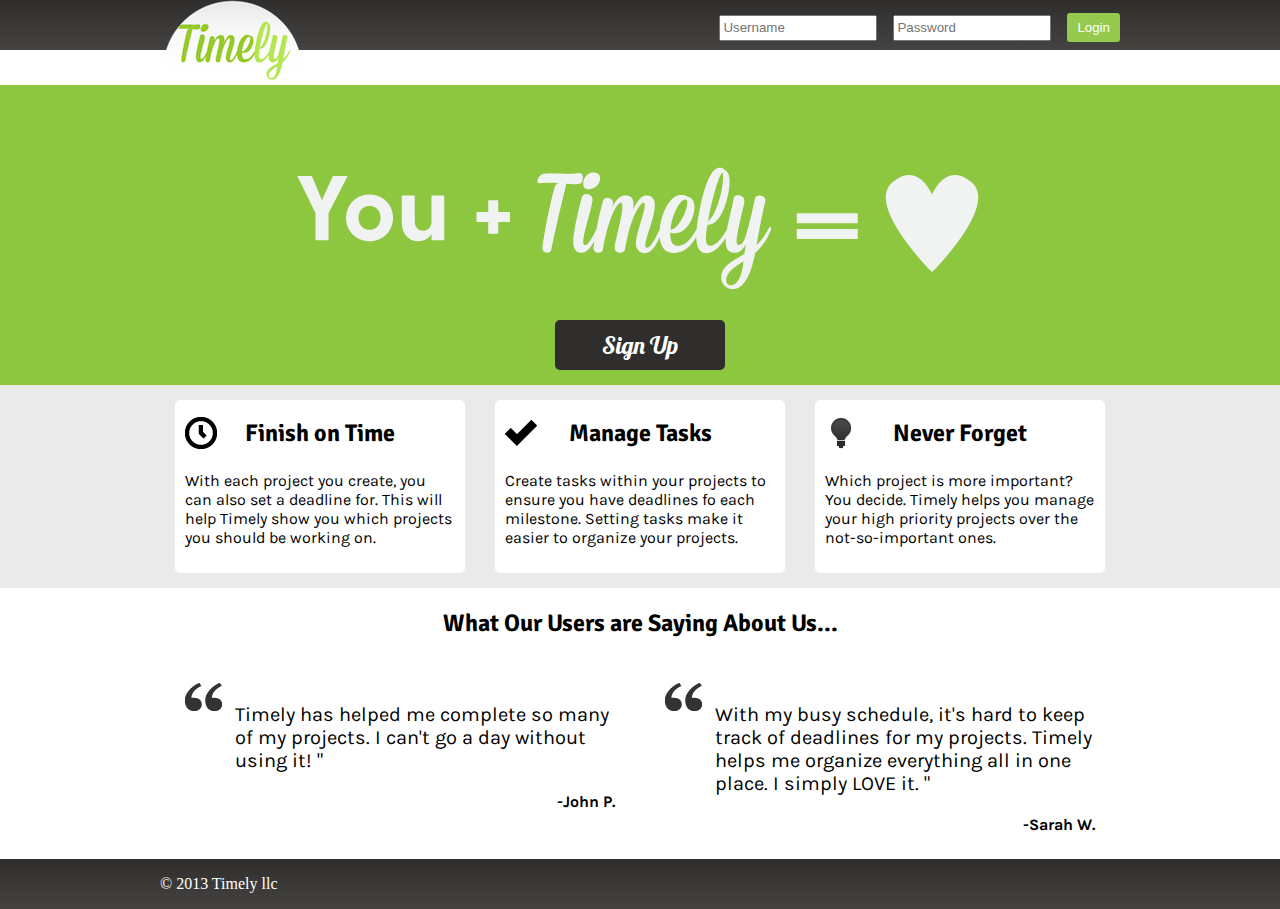
==== Timely Site/index.html @ ec82e1c2 "added timely site" ====
<!DOCTYPE html>
<html lang = 'en'>
<head>
    <meta charset = 'utf-8'>
    <title>Timely</title>
    <link rel = 'stylesheet' href = 'css/styles.css' type = 'text/css'>

    <link href='http://fonts.googleapis.com/css?family=Lobster' rel='stylesheet' type='text/css'>
    <link href='http://fonts.googleapis.com/css?family=Signika+Negative:400,600' rel='stylesheet' type='text/css'>
    <link href='http://fonts.googleapis.com/css?family=Karla:400,700' rel='stylesheet' type='text/css'>
</head>
<body>
    <div id = 'heading'>
        <div>
            <div class = 'wrapper'>
                <a href = 'index.html'><img src = 'images/timely-logo.png'></a>
            </div>
            <form>
                <input type = 'text' name = 'username' placeholder = 'Username'>
                <input type = 'password' name = 'password' placeholder = 'Password'>
                <input type = 'submit' name = 'submit' value = 'Login'>
            </form>
        </div>
    </div>
    <div id = 'cta-back'>
        <div class = 'wrapper'>
            <div id = 'cta'>
                <a href = '#' id = 'sign-up-button'>Sign Up</a>
                <div id = 'sign-up'>
                    <h1>Sign up for FREE.</h1>
                    <img src = 'images/cancel.png' id ='cancel-pic'>
                    <form>
                        <div class = 'sign'>
                            <label for = 'username'>Username</label>
                            <input type = 'text' id = 'username' name = 'username' placeholder ='example123'>
                        </div>
                        <div class = 'sign'>
                            <label for = 'email'>Email</label>
                            <input type = 'text' id = 'email' name = 'email' placeholder ='example@example.com'>
                        </div>
                        <div class = 'sign'>
                            <label for = 'password'>Password</label>
                            <input type = 'password' id = 'password' name = 'password' placeholder ='******'>
                        </div>
                        <div class = 'sign'>
                            <input type = 'submit' name = 'submit' id = 'submit' value = 'Sign Up'>
                        </div>
                    </form>
                </div>
            </div>
        </div>
    </div>
    <div id = 'features'>
        <div class = 'wrapper'>
            <div class = 'feature one'>
                <h2>Finish on Time</h2>
                <p>With each project you create, you can also set a deadline for. This will help Timely show you which projects you should be working on.</p>
            </div>
            <div class = 'feature two'>
                <h2>Manage Tasks</h2>
                <p>Create tasks within your projects to ensure you have deadlines fo each milestone. Setting tasks make it easier to organize your projects.</p>
            </div>
            <div class = 'feature three'>
                <h2>Never Forget</h2>
                <p>Which project is more important? You decide. Timely helps you manage your high priority projects over the not-so-important ones.  </p>
            </div>
        </div>
    </div>
    <div class = 'wrapper'>
        <div id = 'reviews'>
            <h2>What Our Users are Saying About Us...</h2>
            <div class = 'review'>
                <p>Timely has helped me complete so many of my projects. I can't go a day without using it! "</p>
                <p><b>-John P.</b></p>
            </div>
            <div class = 'review'>
                <p>With my busy schedule, it's hard to keep track of deadlines for my projects. Timely helps me organize everything all in one place. I simply LOVE it. "</p>
                <p><b>-Sarah W.</b></p>
            </div>
        </div>
    </div>
    <footer>
        <div class = 'wrapper'>
            <p>&copy 2013 Timely llc</p>
        </div>
    </footer>


<script type="text/javascript" src="http://ajax.googleapis.com/ajax/libs/jquery/1.8.1/jquery.min.js"></script>
<script type = 'text/javascript' src = 'js/main.js'></script>
</body>
</html>
---- Timely Site/css/styles.css ----
html, body{
    margin: 0;
    padding: 0;
    border: 0;
}

.wrapper{
    width: 960px;
    margin: 0 auto;
}

/*--------------------------------------- HEADING -----------------------------------------------
----------------------------------------------------------------------------------------------*/

#heading{
    width: 100%;
    clear: both;
    background: #2f2e2d; /* Old browsers */
    background: -moz-linear-gradient(top,  #2f2e2d 0%, #444342 99%); /* FF3.6+ */
    background: -webkit-gradient(linear, left top, left bottom, color-stop(0%,#2f2e2d), color-stop(99%,#444342)); /* Chrome,Safari4+ */
    background: -webkit-linear-gradient(top,  #2f2e2d 0%,#444342 99%); /* Chrome10+,Safari5.1+ */
    background: -o-linear-gradient(top,  #2f2e2d 0%,#444342 99%); /* Opera 11.10+ */
    background: -ms-linear-gradient(top,  #2f2e2d 0%,#444342 99%); /* IE10+ */
    background: linear-gradient(to bottom,  #2f2e2d 0%,#444342 99%); /* W3C */
    filter: progid:DXImageTransform.Microsoft.gradient( startColorstr='#2f2e2d', endColorstr='#444342',GradientType=0 ); /* IE6-9 */
    overflow: auto;
    height: 50px;
    margin-bottom: 35px;
}

#heading > div{
    width: 960px;
    margin: 0 auto;
}

#heading .wrapper{
    width: 320px;
    float: left;
    position: absolute;

}

#heading form{
    float: right;
}

#heading form{
    margin-top: 13px;
}

#heading form input[type = 'text'],#heading form input[type = 'password']{
    width: 150px;
    height: 20px;
    margin-right: 12px;
    outline: none;
}

#heading form input[type = 'submit']{
    padding: 7px 10px;
    border: 0;
    cursor: pointer;
    background-color: #95CA4E;
    color: white;
    border-radius: 3px;
}

#heading form input[type = 'submit']:hover{
    background-color: #87AF48;
}

/*--------------------------------------- CTA -----------------------------------------------
----------------------------------------------------------------------------------------------*/

#cta{
    clear: both;
    background: url('../images/timely-cta.png') center center no-repeat;
    height: 300px;
}

#cta a{
    display: block;
    padding: 10px;
    font-size: 1.5em;
    border-radius: 5px;
    width: 150px;
    text-align: center;
    margin: 0 auto 0;
    text-decoration: none;
    color: white;
    background-color: #2F2E2D;
    position: relative;
    top: 235px;
    font-family: 'Lobster', cursive;
}

#cta a:hover{
    background-color: #383838;
}

#cta-back{
    overflow: auto;
    background-color: #8DC63F;
}

/*--------------------------------------- FEATURES -----------------------------------------------
----------------------------------------------------------------------------------------------*/

#features{
    background-color: #EAEAEA;
    overflow: auto;
}

#features .feature{
    width: 270px;
    margin: 15px;
    padding: 10px;
    float: left;
    background-color: #fff;
    border-radius: 5px;
}

#features .feature h2{
    text-align: center;
    font-family: 'Signika Negative', sans-serif;
    margin-top: 5px;
    padding: 3px 0;
}

#features .feature.one h2{
    background: url(../images/clock.png) center left no-repeat;
}
#features .feature.two h2{
    background: url(../images/check.png) center left no-repeat;
}
#features .feature.three h2{
    background: url(../images/lightbulb.png) center left no-repeat;
}

#features .feature p{
    font-family: 'Karla', sans-serif;
}

/*--------------------------------------- REVIEWS -----------------------------------------------
----------------------------------------------------------------------------------------------*/

#reviews{
    clear: both;
}

#reviews .review{
    width: 430px;
    margin: 15px;
    padding: 10px;
    float: left;
    font-family: 'Karla', sans-serif;
}

#reviews .review p:nth-child(1){
    background: url(../images/quote_2.png) top left no-repeat;
    padding: 20px 0 0 50px;
    font-size: 1.25em;
}

#reviews h2{
    font-family: 'Signika Negative', sans-serif;
    text-align: center;
    margin-bottom: 0;
}

#reviews .review b{
    float: right;
}

/*--------------------------------------- SIGN UP -----------------------------------------------
----------------------------------------------------------------------------------------------*/

#sign-up{
    position: absolute;
    overflow: auto;
    width: 400px;
    background-color: #fff;
    border-radius: 7px;
    box-shadow: 3px 3px 8px #666;
    padding: 10px 40px;
    font-family: 'Signika Negative', sans-serif;
    left: 480px;
    top: -100px;
    display: none;
}

#sign-up .sign-up{
    margin: 0 auto;
    width: 100%;
}

#sign-up h1{
    margin: 0;
    text-align: center;
}

#sign-up label{
    float: left;
    clear: both;
}
#sign-up .sign{
    padding: 30px 0;
    margin: 0 20px;
}

#sign-up label{
    margin-top: 20px;
    font-size: 1.5em;
}

#sign-up input{
    clear: both;
    float: left;
}

#sign-up input[type='text'], #sign-up input[type='password']{
    height: 30px;
    margin-top: 6px;
    width: 100%;
    font-size: 1.5em;
}

#sign-up input[type='submit']{
    float: right;
    margin-top: 40px;
    font-family: 'Signika Negative', sans-serif;
    padding: 7px 10px;
    border: 0;
    cursor: pointer;
    background-color: #95CA4E;
    color: white;
    border-radius: 3px;
    font-size: 1.5em;
}

#sign-up input[type='submit']:hover{
    background-color: #87AF48;
}

#sign-up img[src='images/cancel.png']{
    position: absolute;
    z-index: 3;
    left: 440px;
    top: 3px;
    width: 40px;
    cursor: pointer;
}

/*--------------------------------------- FOOTER -----------------------------------------------
----------------------------------------------------------------------------------------------*/

footer{
    background: #2f2e2d; /* Old browsers */
    background: -moz-linear-gradient(top,  #2f2e2d 0%, #444342 99%); /* FF3.6+ */
    background: -webkit-gradient(linear, left top, left bottom, color-stop(0%,#2f2e2d), color-stop(99%,#444342)); /* Chrome,Safari4+ */
    background: -webkit-linear-gradient(top,  #2f2e2d 0%,#444342 99%); /* Chrome10+,Safari5.1+ */
    background: -o-linear-gradient(top,  #2f2e2d 0%,#444342 99%); /* Opera 11.10+ */
    background: -ms-linear-gradient(top,  #2f2e2d 0%,#444342 99%); /* IE10+ */
    background: linear-gradient(to bottom,  #2f2e2d 0%,#444342 99%); /* W3C */
    filter: progid:DXImageTransform.Microsoft.gradient( startColorstr='#2f2e2d', endColorstr='#444342',GradientType=0 ); /* IE6-9 */
    overflow: auto;
    clear: both;
}

footer p{
    color: #fff;
}
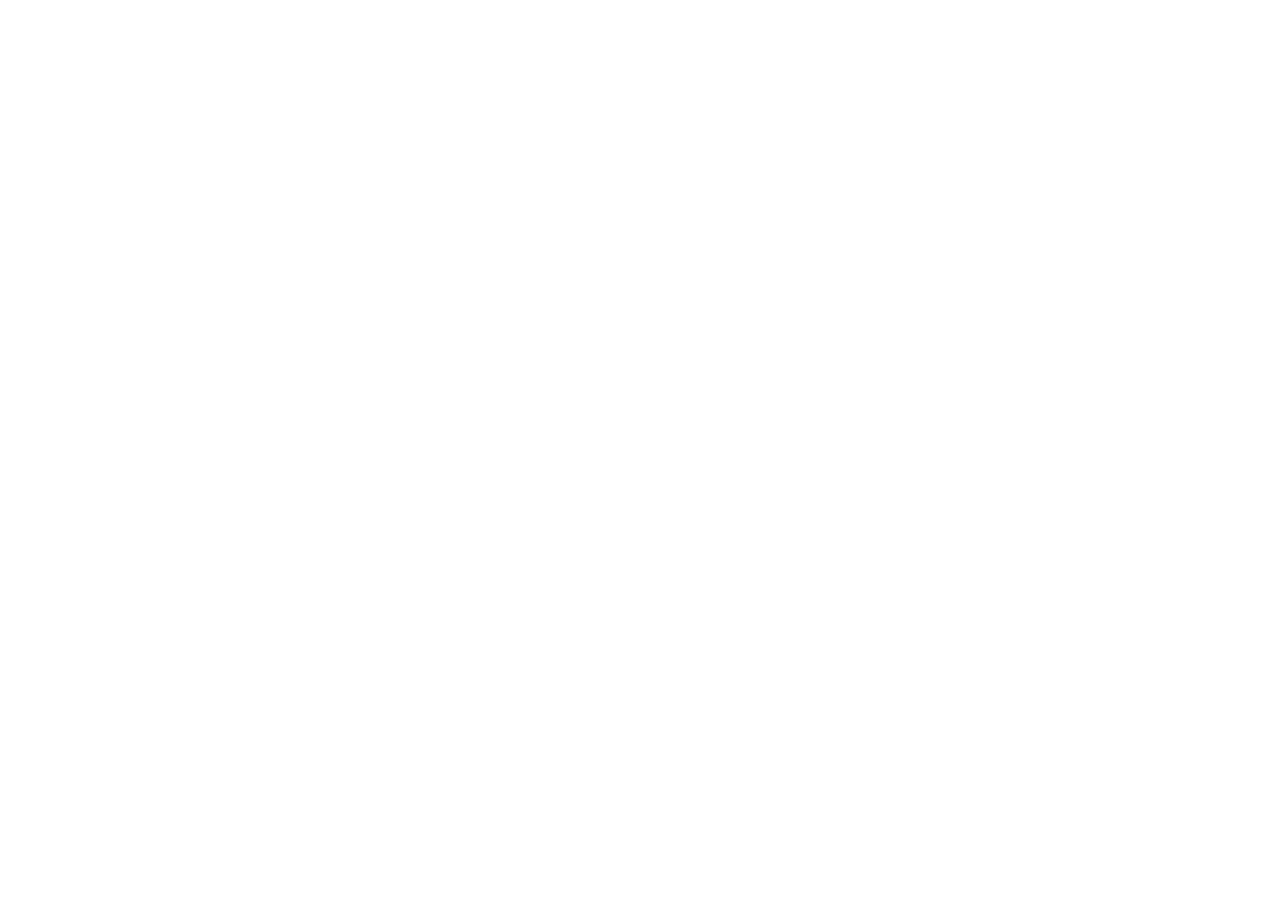
==== commit b931eeee: "added more pages" ====
--- a/Timely Site/index.html
+++ b/Timely Site/index.html
@@ -10,83 +10,16 @@
     <link href='http://fonts.googleapis.com/css?family=Karla:400,700' rel='stylesheet' type='text/css'>
 </head>
 <body>
-    <div id = 'heading'>
-        <div>
-            <div class = 'wrapper'>
-                <a href = 'index.html'><img src = 'images/timely-logo.png'></a>
-            </div>
-            <form>
-                <input type = 'text' name = 'username' placeholder = 'Username'>
-                <input type = 'password' name = 'password' placeholder = 'Password'>
-                <input type = 'submit' name = 'submit' value = 'Login'>
-            </form>
-        </div>
-    </div>
-    <div id = 'cta-back'>
-        <div class = 'wrapper'>
-            <div id = 'cta'>
-                <a href = '#' id = 'sign-up-button'>Sign Up</a>
-                <div id = 'sign-up'>
-                    <h1>Sign up for FREE.</h1>
-                    <img src = 'images/cancel.png' id ='cancel-pic'>
-                    <form>
-                        <div class = 'sign'>
-                            <label for = 'username'>Username</label>
-                            <input type = 'text' id = 'username' name = 'username' placeholder ='example123'>
-                        </div>
-                        <div class = 'sign'>
-                            <label for = 'email'>Email</label>
-                            <input type = 'text' id = 'email' name = 'email' placeholder ='example@example.com'>
-                        </div>
-                        <div class = 'sign'>
-                            <label for = 'password'>Password</label>
-                            <input type = 'password' id = 'password' name = 'password' placeholder ='******'>
-                        </div>
-                        <div class = 'sign'>
-                            <input type = 'submit' name = 'submit' id = 'submit' value = 'Sign Up'>
-                        </div>
-                    </form>
-                </div>
-            </div>
-        </div>
-    </div>
-    <div id = 'features'>
-        <div class = 'wrapper'>
-            <div class = 'feature one'>
-                <h2>Finish on Time</h2>
-                <p>With each project you create, you can also set a deadline for. This will help Timely show you which projects you should be working on.</p>
-            </div>
-            <div class = 'feature two'>
-                <h2>Manage Tasks</h2>
-                <p>Create tasks within your projects to ensure you have deadlines fo each milestone. Setting tasks make it easier to organize your projects.</p>
-            </div>
-            <div class = 'feature three'>
-                <h2>Never Forget</h2>
-                <p>Which project is more important? You decide. Timely helps you manage your high priority projects over the not-so-important ones.  </p>
-            </div>
-        </div>
-    </div>
-    <div class = 'wrapper'>
-        <div id = 'reviews'>
-            <h2>What Our Users are Saying About Us...</h2>
-            <div class = 'review'>
-                <p>Timely has helped me complete so many of my projects. I can't go a day without using it! "</p>
-                <p><b>-John P.</b></p>
-            </div>
-            <div class = 'review'>
-                <p>With my busy schedule, it's hard to keep track of deadlines for my projects. Timely helps me organize everything all in one place. I simply LOVE it. "</p>
-                <p><b>-Sarah W.</b></p>
-            </div>
-        </div>
-    </div>
-    <footer>
-        <div class = 'wrapper'>
-            <p>&copy 2013 Timely llc</p>
-        </div>
-    </footer>
+<div id = 'landing-wrapper'>
 
 
+</div>
 <script type="text/javascript" src="http://ajax.googleapis.com/ajax/libs/jquery/1.8.1/jquery.min.js"></script>
-<script type = 'text/javascript' src = 'js/main.js'></script>
+<script type="text/javascript" src="js/jquery-1.8.3.min.js"></script>
+<script type="text/javascript" src="js/jquery-1.9.1.js"></script>
+<script type="text/javascript" src="js/jquery-ui-1.10.3.custom.js"></script>
+<script type="text/javascript" src="js/jquery-ui-1.10.3.custom.min.js"></script>
+<script type="text/javascript" src="js/jsrender.min.js"></script>
+<script type="text/javascript" src="js/main.js"></script>
 </body>
 </html>--- a/Timely Site/css/styles.css
+++ b/Timely Site/css/styles.css
@@ -62,6 +62,7 @@
     background-color: #95CA4E;
     color: white;
     border-radius: 3px;
+    font-size: .8em;
 }
 
 #heading form input[type = 'submit']:hover{
@@ -196,6 +197,7 @@
 #sign-up h1{
     margin: 0;
     text-align: center;
+    padding: 0;
 }
 
 #sign-up label{
@@ -264,9 +266,536 @@
     filter: progid:DXImageTransform.Microsoft.gradient( startColorstr='#2f2e2d', endColorstr='#444342',GradientType=0 ); /* IE6-9 */
     overflow: auto;
     clear: both;
+    font-family: 'Signika Negative', sans-serif;
 }
 
 footer p{
     color: #fff;
 }
 
+#logout-myaccount{
+    float: right;
+    margin-top: 15px;
+}
+
+#logout-myaccount a{
+    color: white;
+    margin-left: 80px;
+    font-family: 'Signika Negative', sans-serif;
+    text-decoration: none;
+}
+
+#logout-myaccount a:nth-child(1):hover{
+    text-decoration: underline;
+}
+
+#logout-myaccount a:nth-child(2){
+    padding: 3px 7px;
+    border: 0;
+    cursor: pointer;
+    background-color: #666;
+    border-radius: 3px;
+    text-decoration: none;
+}
+
+#logout-myaccount a:nth-child(2):hover{
+    background-color: #6a6a6a;
+}
+
+
+
+
+
+
+
+
+
+
+
+
+
+
+
+
+
+
+
+
+
+
+
+
+
+
+
+
+
+
+/*--------------------------------------- PROJECT AND PRIORITY -----------------------------------------------
+----------------------------------------------------------------------------------------------*/
+
+#my-projects{
+    width: 240px;
+    float: left;
+    font-family: 'Signika Negative', sans-serif;
+    text-align: center;
+}
+
+#pName{
+    font-size: 1.25em;
+    margin-left: 20px;
+    width: 240px;
+    font-family: 'Signika Negative', sans-serif;
+}
+
+.priority{
+    float: left;
+    width: 210px;
+    font-size: .7em;
+    padding-left: 30px;
+    margin-top: 20px;
+    font-family: 'Signika Negative', sans-serif;
+}
+
+.project-description{
+    float: left;
+    width: 700px;
+    margin: 20px 10px 0 20px;
+    font-family: 'Signika Negative', sans-serif;
+    font-size: 1em;
+}
+
+.priority img{
+    float: left;
+    width: 20px;
+    margin: 13px 15px;
+    border: 1px solid #666;
+}
+
+/*--------------------------------------- PROJECTS -----------------------------------------------
+----------------------------------------------------------------------------------------------*/
+
+
+.project{
+    clear: both;
+    width: 900px;
+    margin: 0 auto;
+    overflow: auto;
+    background: #cdeb8e; /* Old browsers */
+    background: -moz-linear-gradient(top,  #cdeb8e 0%, #a5c956 100%); /* FF3.6+ */
+    background: -webkit-gradient(linear, left top, left bottom, color-stop(0%,#cdeb8e), color-stop(100%,#a5c956)); /* Chrome,Safari4+ */
+    background: -webkit-linear-gradient(top,  #cdeb8e 0%,#a5c956 100%); /* Chrome10+,Safari5.1+ */
+    background: -o-linear-gradient(top,  #cdeb8e 0%,#a5c956 100%); /* Opera 11.10+ */
+    background: -ms-linear-gradient(top,  #cdeb8e 0%,#a5c956 100%); /* IE10+ */
+    background: linear-gradient(to bottom,  #cdeb8e 0%,#a5c956 100%); /* W3C */
+    filter: progid:DXImageTransform.Microsoft.gradient( startColorstr='#cdeb8e', endColorstr='#a5c956',GradientType=0 ); /* IE6-9 */
+    font-family: 'Signika Negative', sans-serif;
+    box-shadow: 5px 0 10px #666, -5px 0 10px #666;
+    /*border-left: 8px solid #E74356;*/
+}
+
+.project-div a{
+    text-decoration: none;
+    color: #000;
+}
+
+.project-div{
+    float: left;
+    width: 180px;
+}
+
+.project-div h3{
+    margin: 20px 10px 5px;
+}
+
+.project-div .task-name{
+    margin: 0;
+}
+
+.project-div .status-task{
+    margin-top: 10px;
+}
+
+.project .slider{
+    margin: 23px 40px 0;
+    cursor: pointer;
+}
+
+.project-div .add-task{
+    cursor: pointer;
+}
+
+.project-div p{
+    text-align: center;
+    margin: 30px 0;
+}
+
+.project-div .cancel{
+    float: right;
+    width: 30px;
+    cursor: pointer;
+}
+
+.project-div .pID{
+    display: none;
+}
+
+.project.active{
+    border-left: 8px solid #C9C9C7;
+}
+
+.project.delayed{
+    border-left: 8px solid #2F2E2D;
+}
+
+#new-project-button{
+    float: right;
+    padding: 5px;
+    margin: 20px 24px 0 0;
+    width: 200px;
+    text-decoration: none;
+    background: #04bfbf; /* Old browsers */
+    background: -moz-linear-gradient(top,  #04bfbf 0%, #049ba3 99%); /* FF3.6+ */
+    background: -webkit-gradient(linear, left top, left bottom, color-stop(0%,#04bfbf), color-stop(99%,#049ba3)); /* Chrome,Safari4+ */
+    background: -webkit-linear-gradient(top,  #04bfbf 0%,#049ba3 99%); /* Chrome10+,Safari5.1+ */
+    background: -o-linear-gradient(top,  #04bfbf 0%,#049ba3 99%); /* Opera 11.10+ */
+    background: -ms-linear-gradient(top,  #04bfbf 0%,#049ba3 99%); /* IE10+ */
+    background: linear-gradient(to bottom,  #04bfbf 0%,#049ba3 99%); /* W3C */
+    filter: progid:DXImageTransform.Microsoft.gradient( startColorstr='#04bfbf', endColorstr='#049ba3',GradientType=0 ); /* IE6-9 */
+    color: #fff;
+    font-family: 'Signika Negative', sans-serif;
+    border-radius: 5px;
+    box-shadow: 1px 1px 10px #000;
+}
+
+#new-project-button h2{
+    margin: 0;
+    padding: 0;
+    text-align: center;
+}
+
+
+/*--------------------------------------- UPDATE ACCOUNT -----------------------------------------------
+----------------------------------------------------------------------------------------------*/
+
+#my-account{
+    width: 850px;
+    overflow: auto;
+    position: absolute;
+    left: 280px;
+    top: -100px;
+    opacity: 0;
+    display: none;
+    background-color: #fff;
+    border-radius: 5px;
+    box-shadow: 5px 5px 10px #666;
+    padding: 0 0 50px 0;
+    font-family: 'Signika Negative', sans-serif;
+}
+
+#my-account .update-account{
+    padding: 15px 5px;
+    clear: both;
+    margin: 0 110px;
+    overflow: auto;
+    border-bottom: 1px solid #E4E8E5;
+    cursor: pointer;
+    outline: none;
+}
+
+#my-account .edit-info{
+    padding: 0 20px;
+    clear: both;
+    margin: 0 110px;
+    outline: none;
+    overflow: auto;
+}
+
+#my-account .update-account:hover{
+    cursor: pointer;
+    background-color: #DDEBDA;
+}
+
+#my-account .update-account:hover a{
+    display: block;
+    text-decoration: underline;
+    background: url(../images/edit.png) center left no-repeat;
+    padding-left: 50px;
+}
+
+#my-account .update-account:nth-child(1){
+    border-top: 1px solid #E4E8E5;
+}
+
+#my-account .update-account .title{
+    width: 150px;
+}
+
+#my-account .update-account p:nth-child(2){
+    width: 200px;
+}
+
+#my-account .update-account .edit{
+    width: 20px;
+    float: right;
+    text-decoration: none;
+    color: #04bfbf;
+    text-align: right;
+}
+
+#accordion{
+    overflow: auto;
+}
+
+#my-account .update-account p, #my-account .update-account a{
+    float: left;
+    margin: 0 30px;
+}
+
+#my-account #cancel-account-pic{
+    float: right;
+    width: 30px;
+    cursor: pointer;
+}
+
+#my-account .new-info{
+    margin: 20px 0;
+}
+
+.new-info label{
+    clear: both;
+    float: left;;
+}
+
+.new-info input[type='text'], .new-info input[type='password']{
+    clear: both;
+    float: left;
+    margin-bottom: 20px;
+    height: 20px;
+    width: 200px;
+}
+
+.new-info input[type='submit']{
+    clear: both;
+    float: left;
+    padding: 5px 10px;
+    font-size: 1.25em;
+    font-family: 'Signika Negative', sans-serif;
+    cursor: pointer;
+    background-color: #DDEBDA;
+    border: none;
+    border-radius: 5px;
+}
+
+
+/*--------------------------------------- CREATE NEW PROJECT -----------------------------------------------
+----------------------------------------------------------------------------------------------*/
+
+
+#create-project{
+    position: absolute;
+    overflow: auto;
+    width: 850px;
+    background-color: #fff;
+    border-radius: 7px;
+    box-shadow: 3px 3px 8px #666;
+    padding: 10px 40px;
+    font-family: 'Signika Negative', sans-serif;
+    left: 255px;
+    top: 600px;
+    display: none;
+}
+
+#create-project .create{
+    clear: both;
+}
+#create-project h1{
+    margin: 0;
+    text-align: center;
+    padding: 0;
+}
+
+#create-project label{
+    float: left;
+    clear: both;
+}
+
+#create-project label{
+    margin-top: 20px;
+    font-size: 1.5em;
+    clear: both;
+}
+
+#create-project input{
+    clear: both;
+    float: left;
+}
+
+#create-project #radio-container{
+    float: left;
+    clear: both;
+}
+
+#create-project .radio input[type='radio'], #create-project .radio label{
+    float: left;
+    clear: none;
+}
+
+#create-project .radio input[type='radio']{
+    margin: 28px 5px 0 40px;
+
+}
+
+#create-project input[type='text']{
+    height: 30px;
+    margin-top: 6px;
+    width: 50%;
+    font-size: 1.5em;
+    clear: both;
+}
+
+#create-project textarea{
+    width: 100%;
+    height: 100px;
+    font-size: 1.5em
+}
+
+#create-project input[type='submit']{
+    float: right;
+    margin-top: 40px;
+    font-family: 'Signika Negative', sans-serif;
+    padding: 7px 10px;
+    border: 0;
+    cursor: pointer;
+    background-color: #95CA4E;
+    color: white;
+    border-radius: 3px;
+    font-size: 1.5em;
+}
+
+#create-project input[type='submit']:hover{
+    background-color: #87AF48;
+}
+
+#create-project img[src='images/cancel.png']{
+    position: absolute;
+    z-index: 3;
+    left: 880px;
+    top: 3px;
+    width: 40px;
+    cursor: pointer;
+
+
+}
+
+/*--------------------------------------- FOOTER2 -----------------------------------------------
+----------------------------------------------------------------------------------------------*/
+
+.footer2{
+    width: 100%;
+    margin-top: 300px;
+}
+
+.footer3{
+    margin-top: 300px;
+    width: 100%;
+}
+
+/*--------------------------------------- PROJECT TASK -----------------------------------------------
+----------------------------------------------------------------------------------------------*/
+#my-tasks{
+    width: 340px;
+    float: left;
+    clear: both;
+    font-family: 'Signika Negative', sans-serif;
+    margin-left: 20px;
+}
+
+
+.project.task{
+    background: #04bfbf; /* Old browsers */
+    background: -moz-linear-gradient(top,  #04bfbf 0%, #049ba3 99%); /* FF3.6+ */
+    background: -webkit-gradient(linear, left top, left bottom, color-stop(0%,#04bfbf), color-stop(99%,#049ba3)); /* Chrome,Safari4+ */
+    background: -webkit-linear-gradient(top,  #04bfbf 0%,#049ba3 99%); /* Chrome10+,Safari5.1+ */
+    background: -o-linear-gradient(top,  #04bfbf 0%,#049ba3 99%); /* Opera 11.10+ */
+    background: -ms-linear-gradient(top,  #04bfbf 0%,#049ba3 99%); /* IE10+ */
+    background: linear-gradient(to bottom,  #04bfbf 0%,#049ba3 99%); /* W3C */
+    filter: progid:DXImageTransform.Microsoft.gradient( startColorstr='#04bfbf', endColorstr='#049ba3',GradientType=0 ); /* IE6-9 */
+    box-shadow: none;
+
+}
+
+.project .task-name{
+    color: #fff;
+}
+
+#new-task-button{
+    float: right;
+    padding: 5px;
+    margin: 20px 24px 0 0;
+    width: 200px;
+    text-decoration: none;
+    background: #cdeb8e; /* Old browsers */
+    background: -moz-linear-gradient(top,  #cdeb8e 0%, #a5c956 100%); /* FF3.6+ */
+    background: -webkit-gradient(linear, left top, left bottom, color-stop(0%,#cdeb8e), color-stop(100%,#a5c956)); /* Chrome,Safari4+ */
+    background: -webkit-linear-gradient(top,  #cdeb8e 0%,#a5c956 100%); /* Chrome10+,Safari5.1+ */
+    background: -o-linear-gradient(top,  #cdeb8e 0%,#a5c956 100%); /* Opera 11.10+ */
+    background: -ms-linear-gradient(top,  #cdeb8e 0%,#a5c956 100%); /* IE10+ */
+    background: linear-gradient(to bottom,  #cdeb8e 0%,#a5c956 100%); /* W3C */
+    filter: progid:DXImageTransform.Microsoft.gradient( startColorstr='#cdeb8e', endColorstr='#a5c956',GradientType=0 ); /* IE6-9 */
+    color: #2F2E2D;
+    font-family: 'Signika Negative', sans-serif;
+    border-radius: 5px;
+    box-shadow: 1px 1px 10px #000;
+}
+
+#back-to-projects{
+    float: left;
+    padding: 5px;
+    margin: 20px 0 0 25px;
+    width: 200px;
+    text-decoration: none;
+    background: rgb(181,189,200); /* Old browsers */
+    background: -moz-linear-gradient(top,  rgba(181,189,200,1) 0%, rgba(130,140,149,1) 36%, rgba(71,80,86,1) 100%); /* FF3.6+ */
+    background: -webkit-gradient(linear, left top, left bottom, color-stop(0%,rgba(181,189,200,1)), color-stop(36%,rgba(130,140,149,1)), color-stop(100%,rgba(71,80,86,1))); /* Chrome,Safari4+ */
+    background: -webkit-linear-gradient(top,  rgba(181,189,200,1) 0%,rgba(130,140,149,1) 36%,rgba(71,80,86,1) 100%); /* Chrome10+,Safari5.1+ */
+    background: -o-linear-gradient(top,  rgba(181,189,200,1) 0%,rgba(130,140,149,1) 36%,rgba(71,80,86,1) 100%); /* Opera 11.10+ */
+    background: -ms-linear-gradient(top,  rgba(181,189,200,1) 0%,rgba(130,140,149,1) 36%,rgba(71,80,86,1) 100%); /* IE10+ */
+    background: linear-gradient(to bottom,  rgba(181,189,200,1) 0%,rgba(130,140,149,1) 36%,rgba(71,80,86,1) 100%); /* W3C */
+    filter: progid:DXImageTransform.Microsoft.gradient( startColorstr='#b5bdc8', endColorstr='#475056',GradientType=0 ); /* IE6-9 */
+    color: #fff;
+    font-family: 'Signika Negative', sans-serif;
+    border-radius: 5px;
+}
+
+
+#new-task-button h2{
+    margin: 0;
+    padding: 0;
+    text-align: center;
+}
+
+#back-to-projects h2{
+    margin: 0;
+    padding: 0;
+    text-align: center;
+}
+
+.project-div.cancel{
+    float: right;
+}
+
+.project-div.task{
+    margin: 10px 0;
+}
+
+#buttons{
+    clear: both;
+}
+
+
+/*------------------------*/
+
+
+
+
